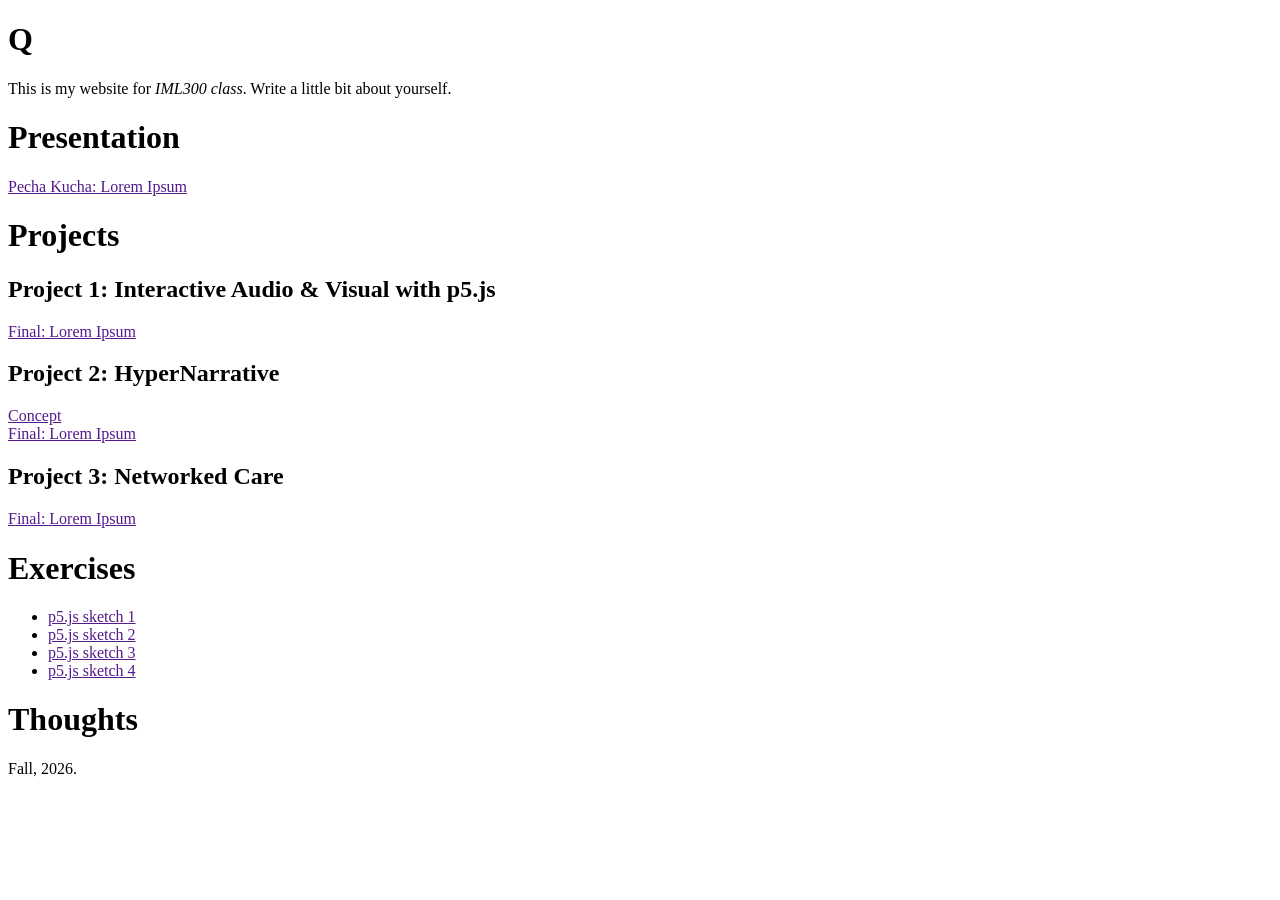
==== index.html @ 4b9c04f3 "hello world" ====
<!doctype html>
<html>
  <head>
    <meta charset="UTF-8" />
    <title>Q's Homepage</title>
    <!--Update with your name-->
  </head>

  <body>
    <div>
      <h1>Q</h1>
      <!--Update with your name-->
      <p>This is my website for <i>IML300 class</i>. Write a little bit about yourself.</p>
    </div>

    <div>
      <h1>Presentation</h1>
      <a href="">Pecha Kucha: Lorem Ipsum</a>
    </div>

    <div>
      <h1>Projects</h1>
      <h2>Project 1: Interactive Audio & Visual with p5.js</h2>
      <a href="">Final: Lorem Ipsum</a>
      <h2>Project 2: HyperNarrative</h2>
      <a href="">Concept</a><br />
      <a href="">Final: Lorem Ipsum</a>
      <h2>Project 3: Networked Care</h2>
      <a href="">Final: Lorem Ipsum</a>
    </div>

    <div>
      <h1>Exercises</h1>
      <ul>
        <li><a href="">p5.js sketch 1</a></li>
        <li><a href="">p5.js sketch 2</a></li>
        <li><a href="">p5.js sketch 3</a></li>
        <li><a href="">p5.js sketch 4</a></li>
      </ul>
    </div>

    <!--add a h1 element called 'Thoughts' Below-->
    <h1>Thoughts</h1>

    <footer>Fall, 2026.</footer>
  </body>
</html>
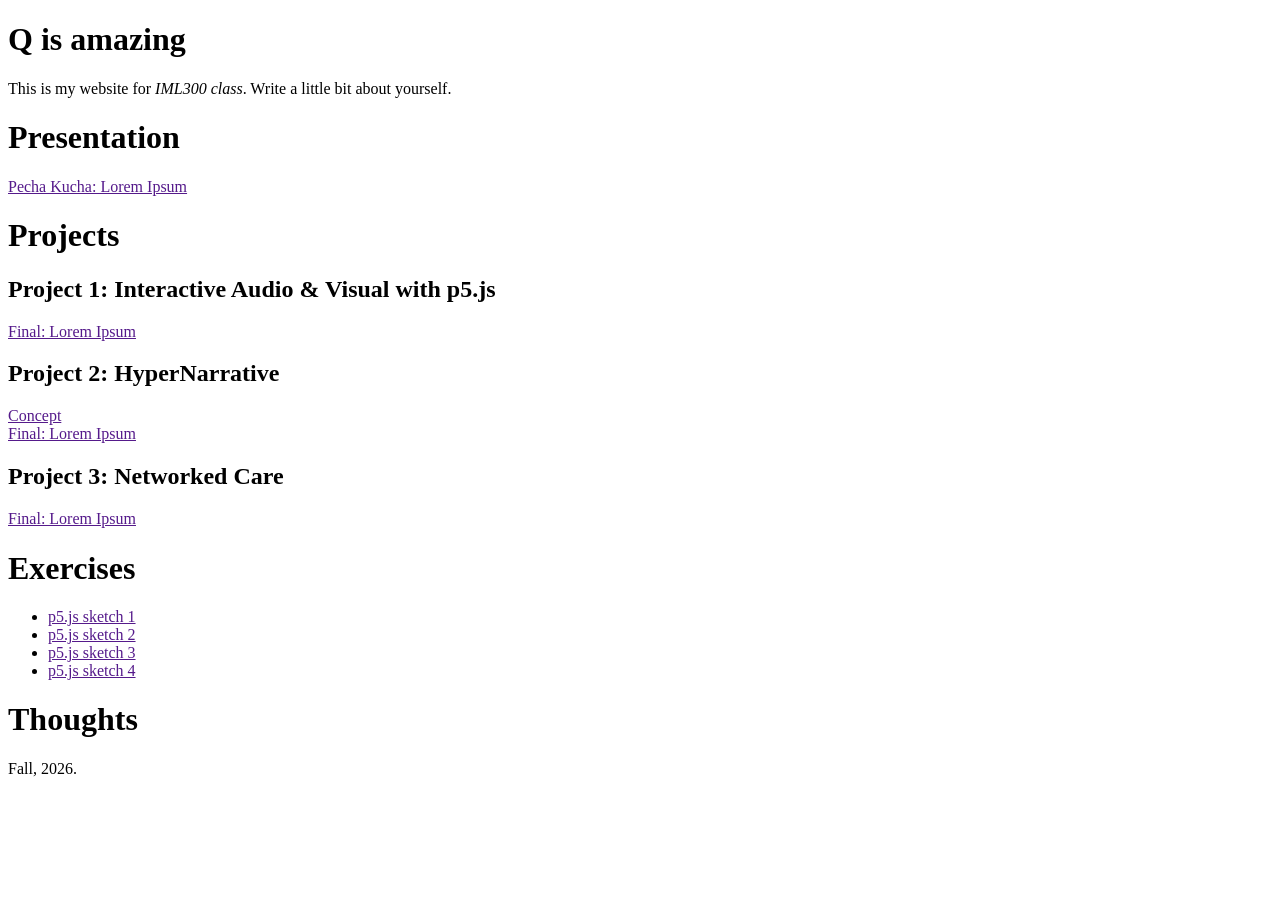
==== commit 6f92a341: "Update index.html" ====
--- a/index.html
+++ b/index.html
@@ -8,7 +8,7 @@
 
   <body>
     <div>
-      <h1>Q</h1>
+      <h1>Q is amazing</h1>
       <!--Update with your name-->
       <p>This is my website for <i>IML300 class</i>. Write a little bit about yourself.</p>
     </div>
